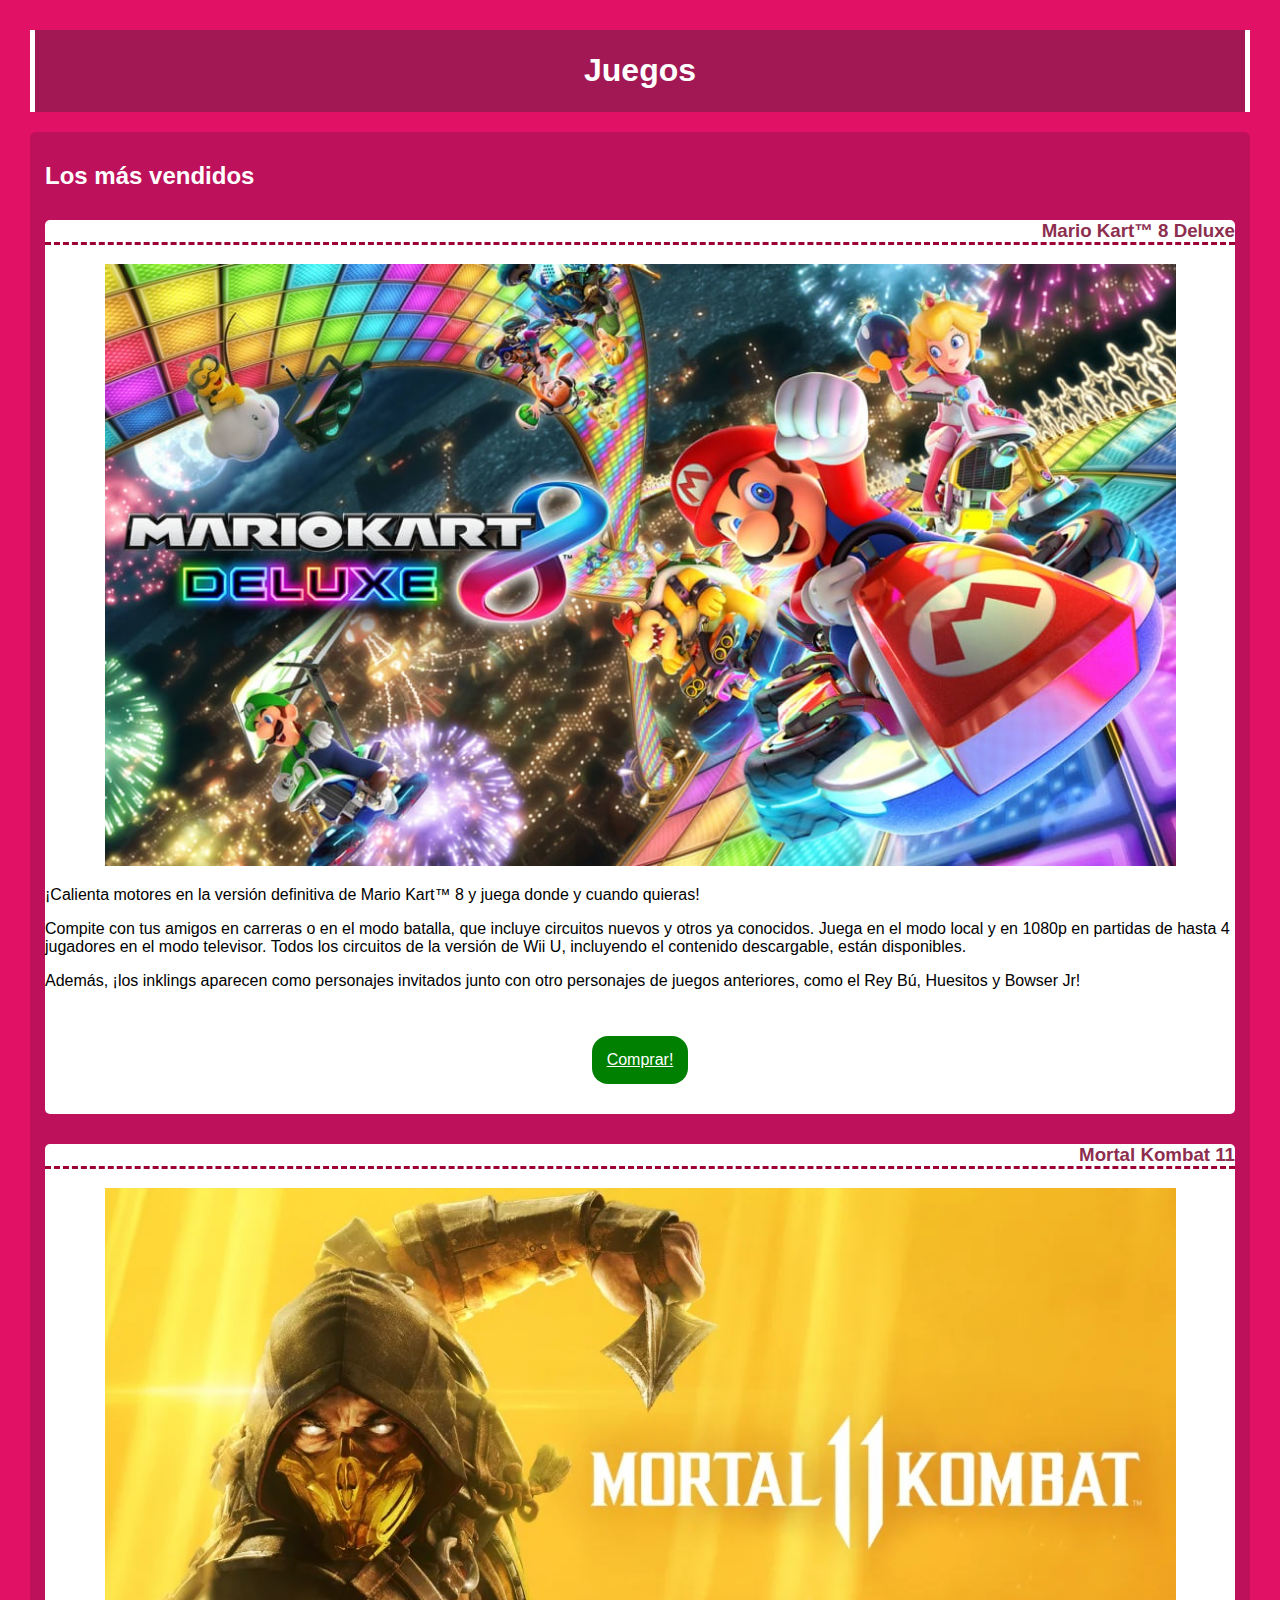
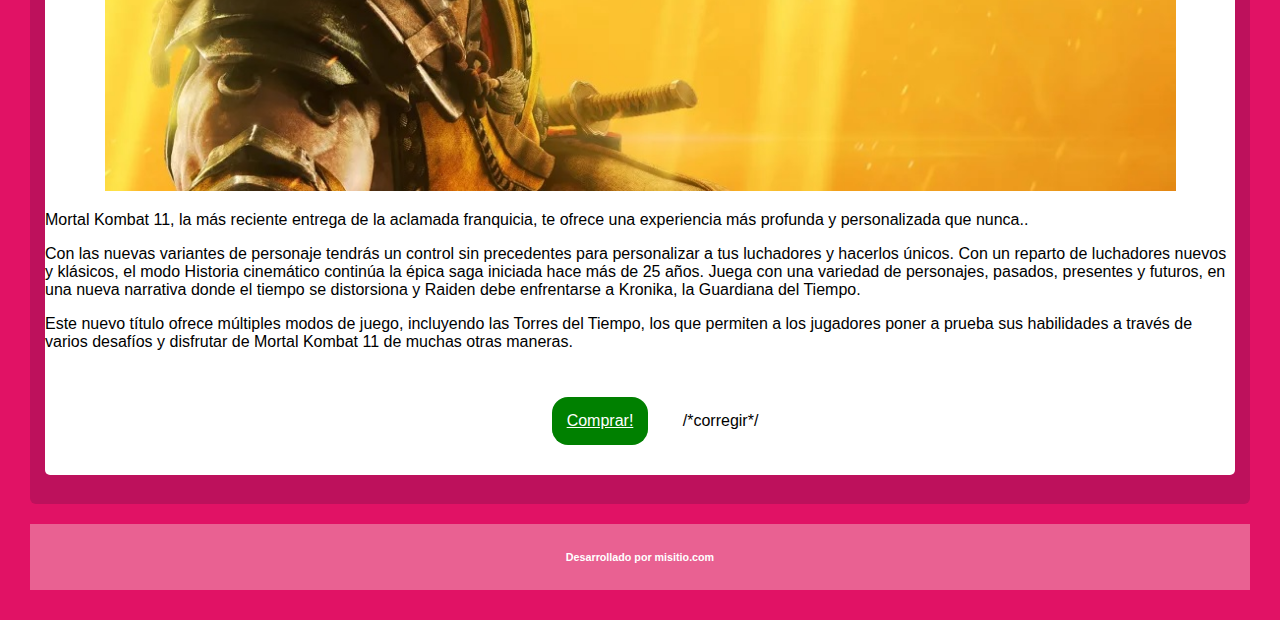
==== index.html @ fb8b7300 "ejercicio4" ====
<!DOCTYPE html>
<html lang="es">

<head>
    <meta charset="UTF-8">
    <meta name="viewport" content="width=device-width, initial-scale=1.0">
    <title> Juegos </title>
    <link rel="stylesheet" href="css/estilos-1.css">
<link rel="stylesheet" href="pages/mario.html">
</head>

<body>
    <header>
        <div class="pink" just>
            <h1>Juegos</h1>
        </div>
    </header>

    <main>

        <div class="cajaPrincipal">
            
            <h2 class="losmasvendidos">Los más vendidos </h2>
            <div class="blank">



                <h3>Mario Kart™ 8 Deluxe</h3>

                <div class="centerElemento">
                    <img src="images/mario-kart-8-deluxe.jpg" alt="Mario Kart Deluxe 8 .">
                </div>
                <p>¡Calienta motores en la versión definitiva de Mario Kart™ 8 y juega donde y cuando quieras!</p>
                <p>Compite con tus amigos en carreras o en el modo batalla, que incluye circuitos nuevos y otros ya
                    conocidos.
                    Juega en el modo local y en 1080p en partidas de hasta 4 jugadores en el modo televisor.
                    Todos los circuitos de la versión de Wii U, incluyendo el contenido descargable, están disponibles.
                </p>

                <p>Además, ¡los inklings aparecen como personajes invitados junto con otro personajes de juegos
                    anteriores,
                    como el Rey Bú, Huesitos y Bowser Jr!</p>

                <div class="centerElemento">

                    <a href="pages/mario.html">Comprar!</a>
                </div>

            </div>




            <div class="blank">

                <h3> Mortal Kombat 11 </h3>

                <div class="centerElemento">
                    <img src="images/mortal-kombat-11.jpg" alt="Mortal Kombat 11" class="images" />
                </div>

                <p>Mortal Kombat 11, la más reciente entrega de la aclamada franquicia,
                    te ofrece una experiencia más profunda y personalizada que nunca..</p>

                <p>Con las nuevas variantes de personaje tendrás un control sin precedentes
                    para personalizar a tus luchadores y hacerlos únicos.
                    Con un reparto de luchadores nuevos y klásicos, el modo Historia cinemático
                    continúa la épica saga iniciada hace más de 25 años.
                    Juega con una variedad de personajes, pasados, presentes y futuros,
                    en una nueva narrativa donde el tiempo se distorsiona y Raiden debe
                    enfrentarse a Kronika, la Guardiana del Tiempo.</p>
                <p>Este nuevo título ofrece múltiples modos de juego, incluyendo las Torres del Tiempo,
                    los que permiten a los jugadores poner a prueba sus habilidades a través de varios
                    desafíos y disfrutar de Mortal Kombat 11 de muchas otras maneras.</p>

                <div class="centerElemento">

                    <a href="pages/mario.html">Comprar!</a>
/*corregir*/
                </div>



            </div>
    </main>

    <footer>
        <h6>Desarrollado por misitio.com</h6>
    </footer>
</body>

</html>
---- css/estilos-1.css ----
body {
    margin: 30px;
    font-family: Verdana, Arial, sans-serif;
    font-weight: 400;
    background-color: rgb(225, 18, 101);

}

.pink {
    background-color: rgb(162, 24, 84);
    color: white;
    text-align: center;
    padding: 1px;
    border-left-color: white;
    border-left-style: solid;
    border-right: 5px solid white;
    border-left: 5px solid white;

}

/**/

.blank {
    background-color: rgb(255, 255, 255);
    border-radius: 5px;
}



h2 {  
    color: rgb(24, 238, 28);
}
    



h3 { border-bottom: 3px dashed rgb(156, 0, 55);
    color: rgb(141, 46, 79);
    text-align: right;
    margin-top: 30px;
    /*padding:20px;*/
   }

img {
    width: 90%;
    height: 100%;
}

/* .button {
    font-weight: 600;
    font-size: 1.rem;
        background-color: rgb(28, 169, 49);
        color:white;
        padding: 1rem;
        width: 6rem;
border-radius:0.8rem;


     } */

h6 {

    color: white;
    text-align: center;
    
}

.losmasvendidos {
    text-align: left;
    margin-bottom: 30px;
    color: white;


}

.centerElemento {
    text-align: center;
}

.cajaPrincipal {
padding-top: 10px;
padding-bottom: 29px;
padding-right: 15px;
padding-left: 15px;
    background-color: #bd115c;
    margin-top: 20px;
    border-radius: 6px;
}

footer {
    padding: 2px;
    background-color: rgb(233, 97, 146);
    margin-top: 20px;
}

a {
    display: inline-block;
    background-color: green;
    margin: 30px;
    color: white;
    padding: 15px;
    border-radius: 1rem;

}
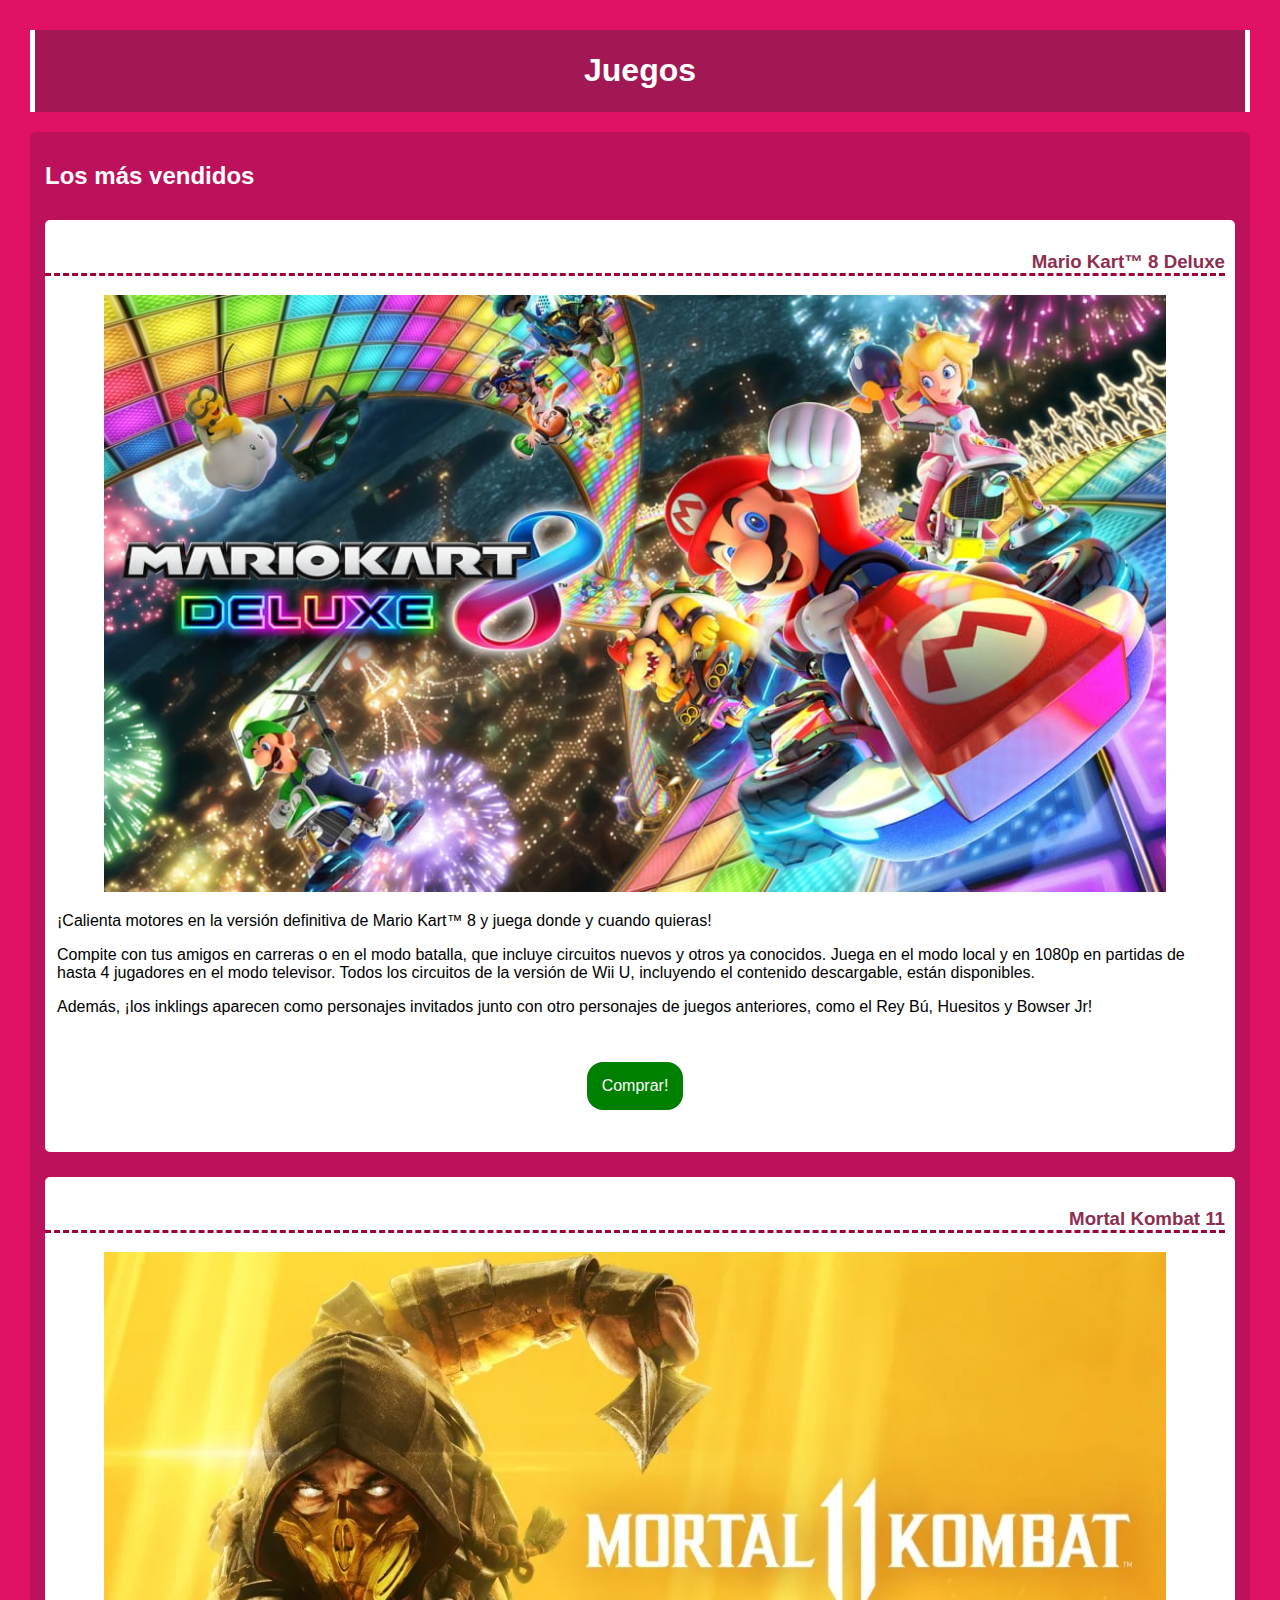
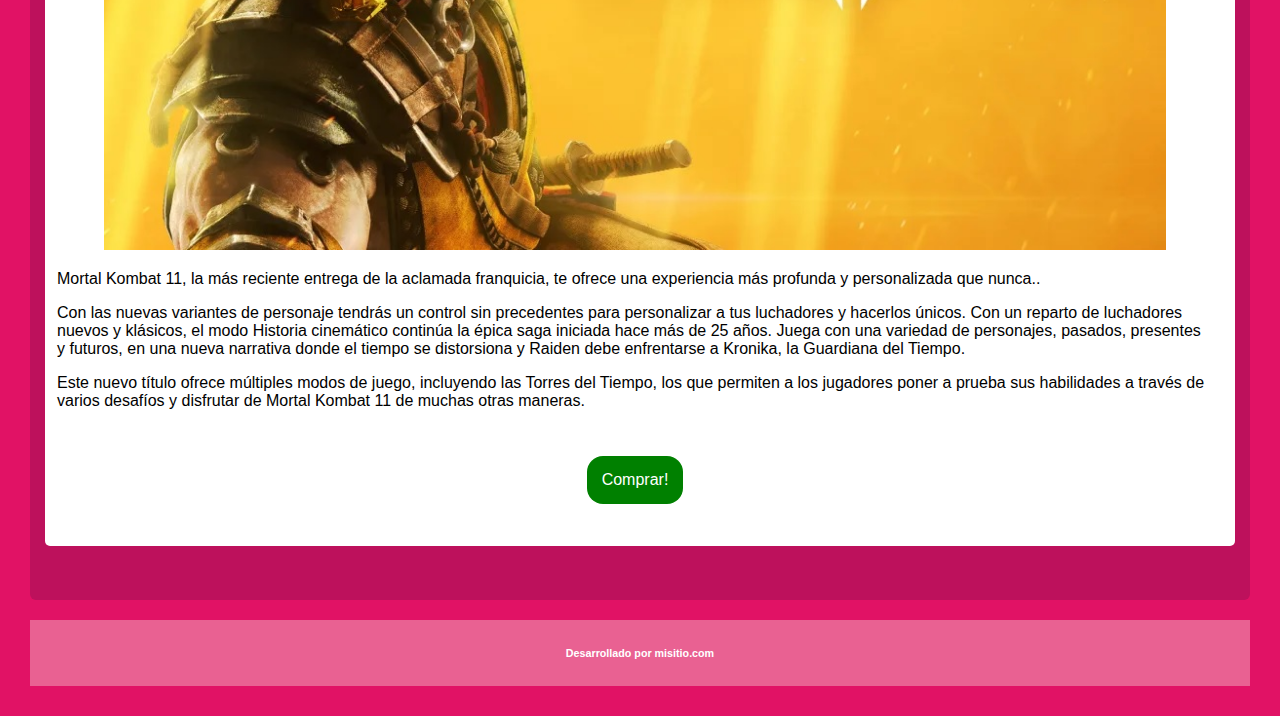
==== commit 69cb3ffa: "ejercicio4x" ====
--- a/index.html
+++ b/index.html
@@ -6,8 +6,10 @@
     <meta name="viewport" content="width=device-width, initial-scale=1.0">
     <title> Juegos </title>
     <link rel="stylesheet" href="css/estilos-1.css">
-<link rel="stylesheet" href="pages/mario.html">
-</head>
+    <link rel="stylesheet" href="pages/mario.html">
+    <link rel="stylesheet" href="pages/mortal.html">
+
+    </head>
 
 <body>
     <header>
@@ -44,6 +46,7 @@
                 <div class="centerElemento">
 
                     <a href="pages/mario.html">Comprar!</a>
+
                 </div>
 
             </div>
@@ -75,8 +78,7 @@
 
                 <div class="centerElemento">
 
-                    <a href="pages/mario.html">Comprar!</a>
-/*corregir*/
+                    <a href="pages/mortal.html">Comprar!</a>
                 </div>
 
 
--- a/css/estilos-1.css
+++ b/css/estilos-1.css
@@ -23,6 +23,10 @@
 .blank {
     background-color: rgb(255, 255, 255);
     border-radius: 5px;
+    padding-top: 1px;
+    padding-right: 10px;
+    padding-bottom: 12px;
+    margin-bottom: 25px;
 }
 
 
@@ -31,7 +35,10 @@
     color: rgb(24, 238, 28);
 }
     
-
+p {
+    padding-left: 12px;
+    padding-right: 12px;
+}
 
 
 h3 { border-bottom: 3px dashed rgb(156, 0, 55);
@@ -100,5 +107,6 @@
     color: white;
     padding: 15px;
     border-radius: 1rem;
+    text-decoration-line: none
 
 }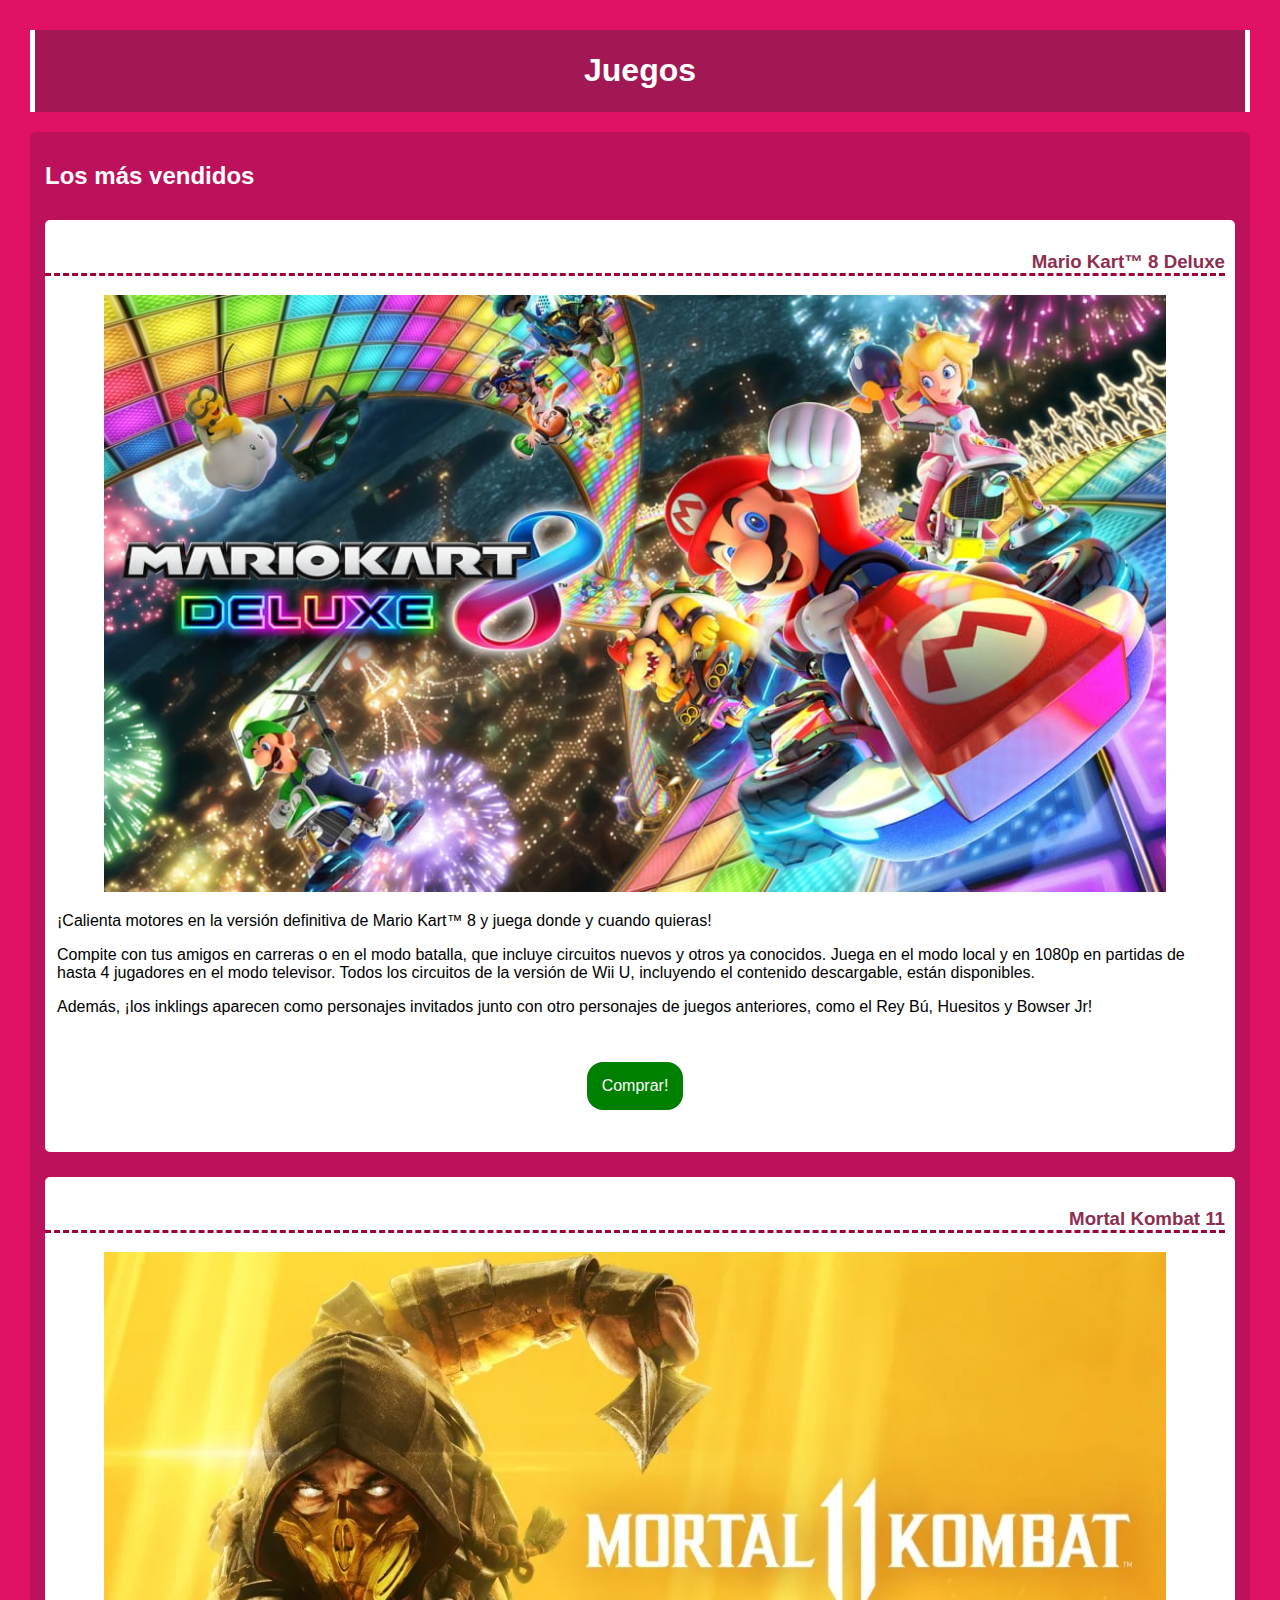
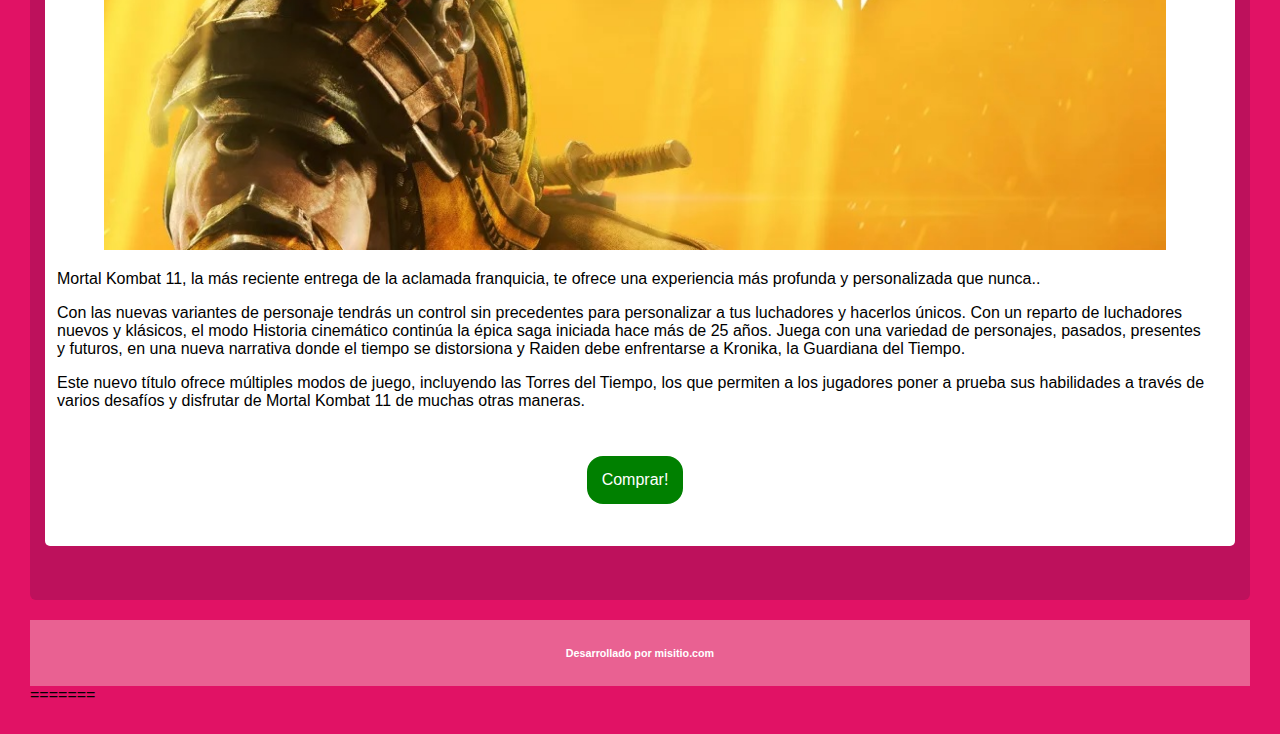
==== commit b53034f4: "proyecto con los archivos creados y/o modificados de maxi" ====
--- a/index.html
+++ b/index.html
@@ -89,6 +89,9 @@
     <footer>
         <h6>Desarrollado por misitio.com</h6>
     </footer>
+
+=======
+
 </body>
 
 </html>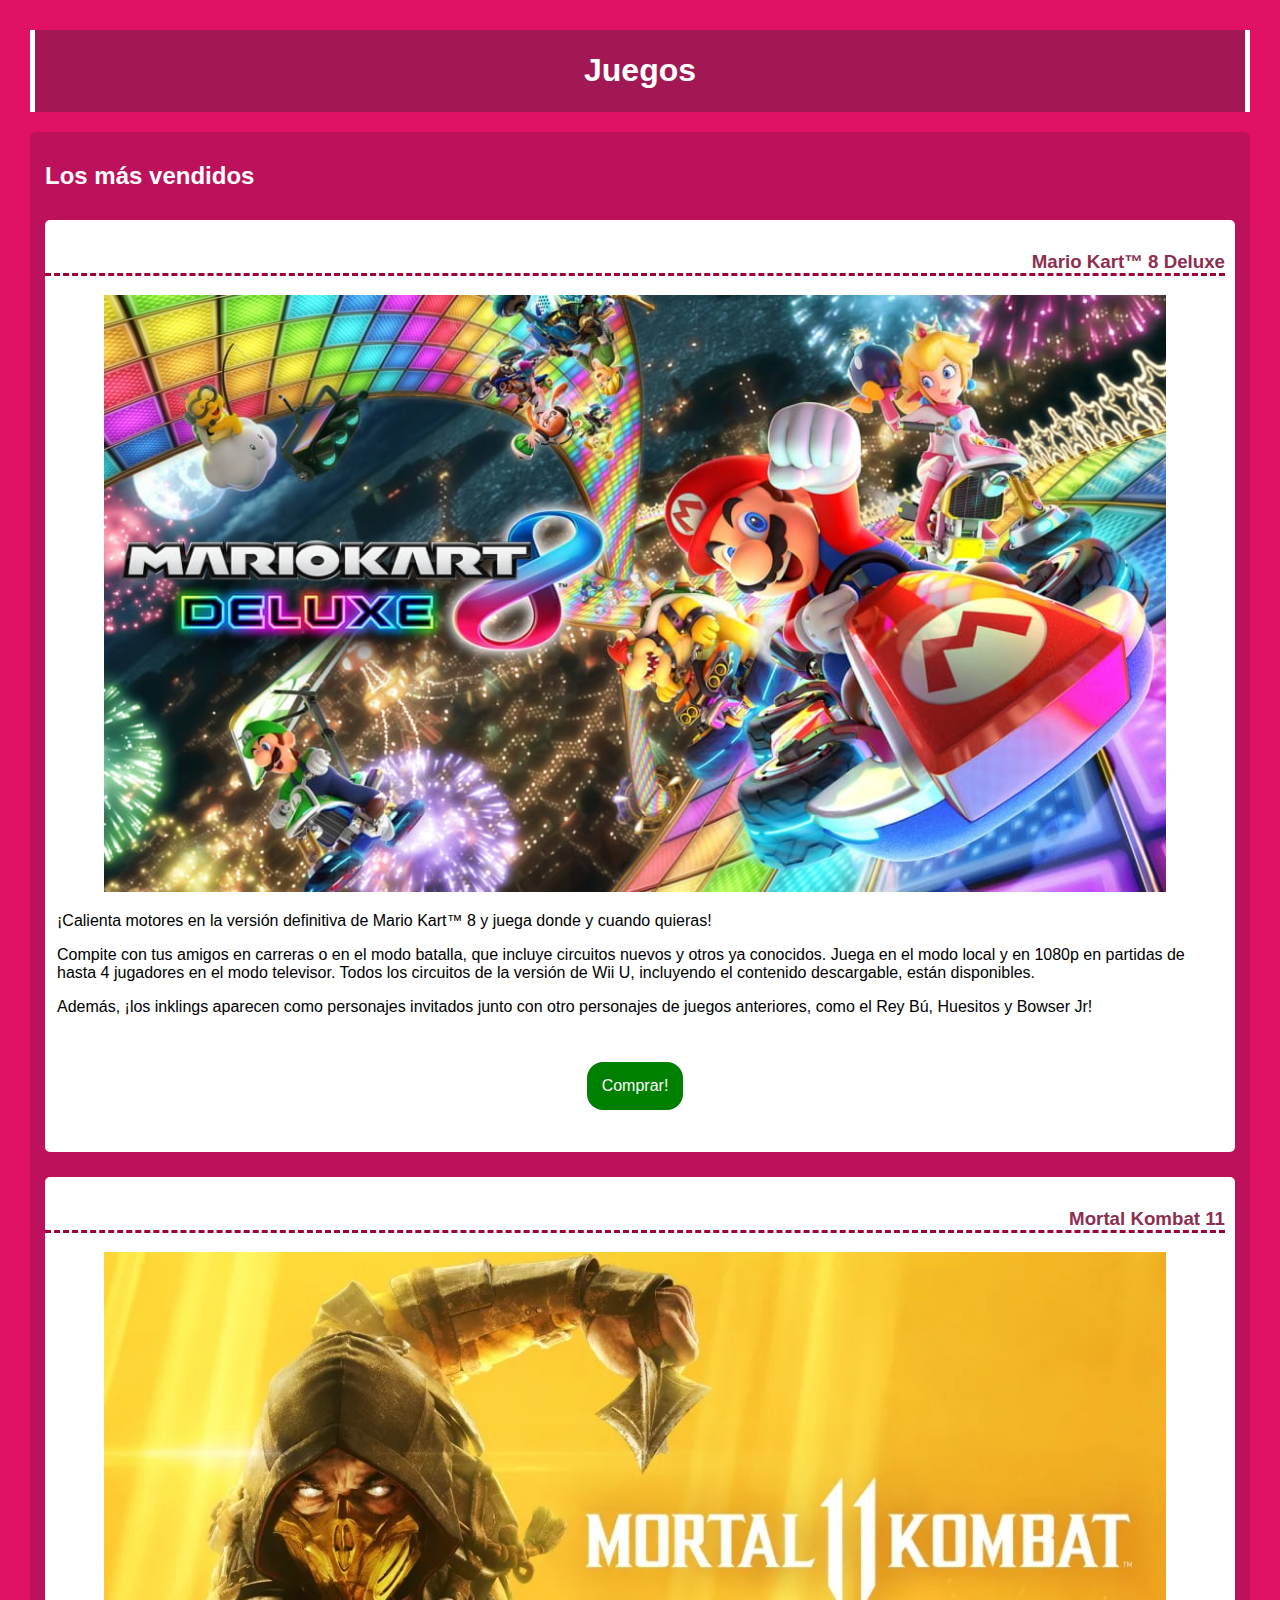
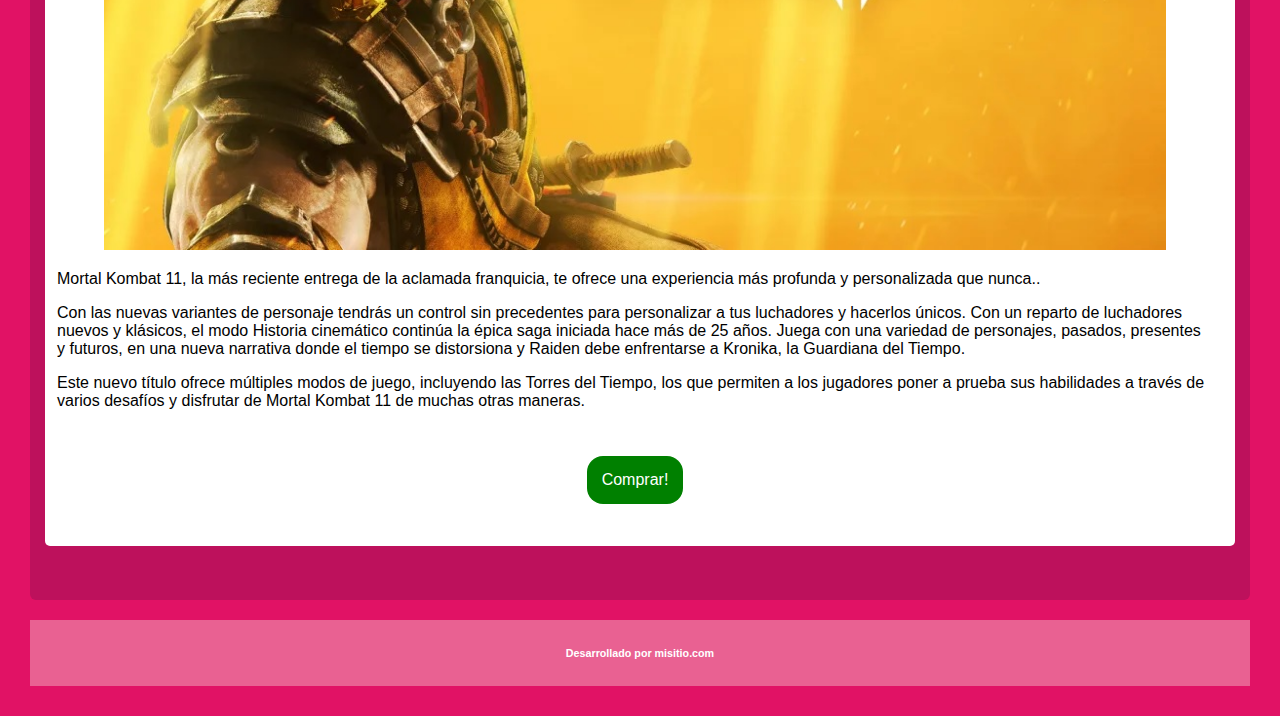
==== commit 29cbd05b: "arreglos pendientes de maxi" ====
--- a/index.html
+++ b/index.html
@@ -90,7 +90,6 @@
         <h6>Desarrollado por misitio.com</h6>
     </footer>
 
-=======
 
 </body>
 
